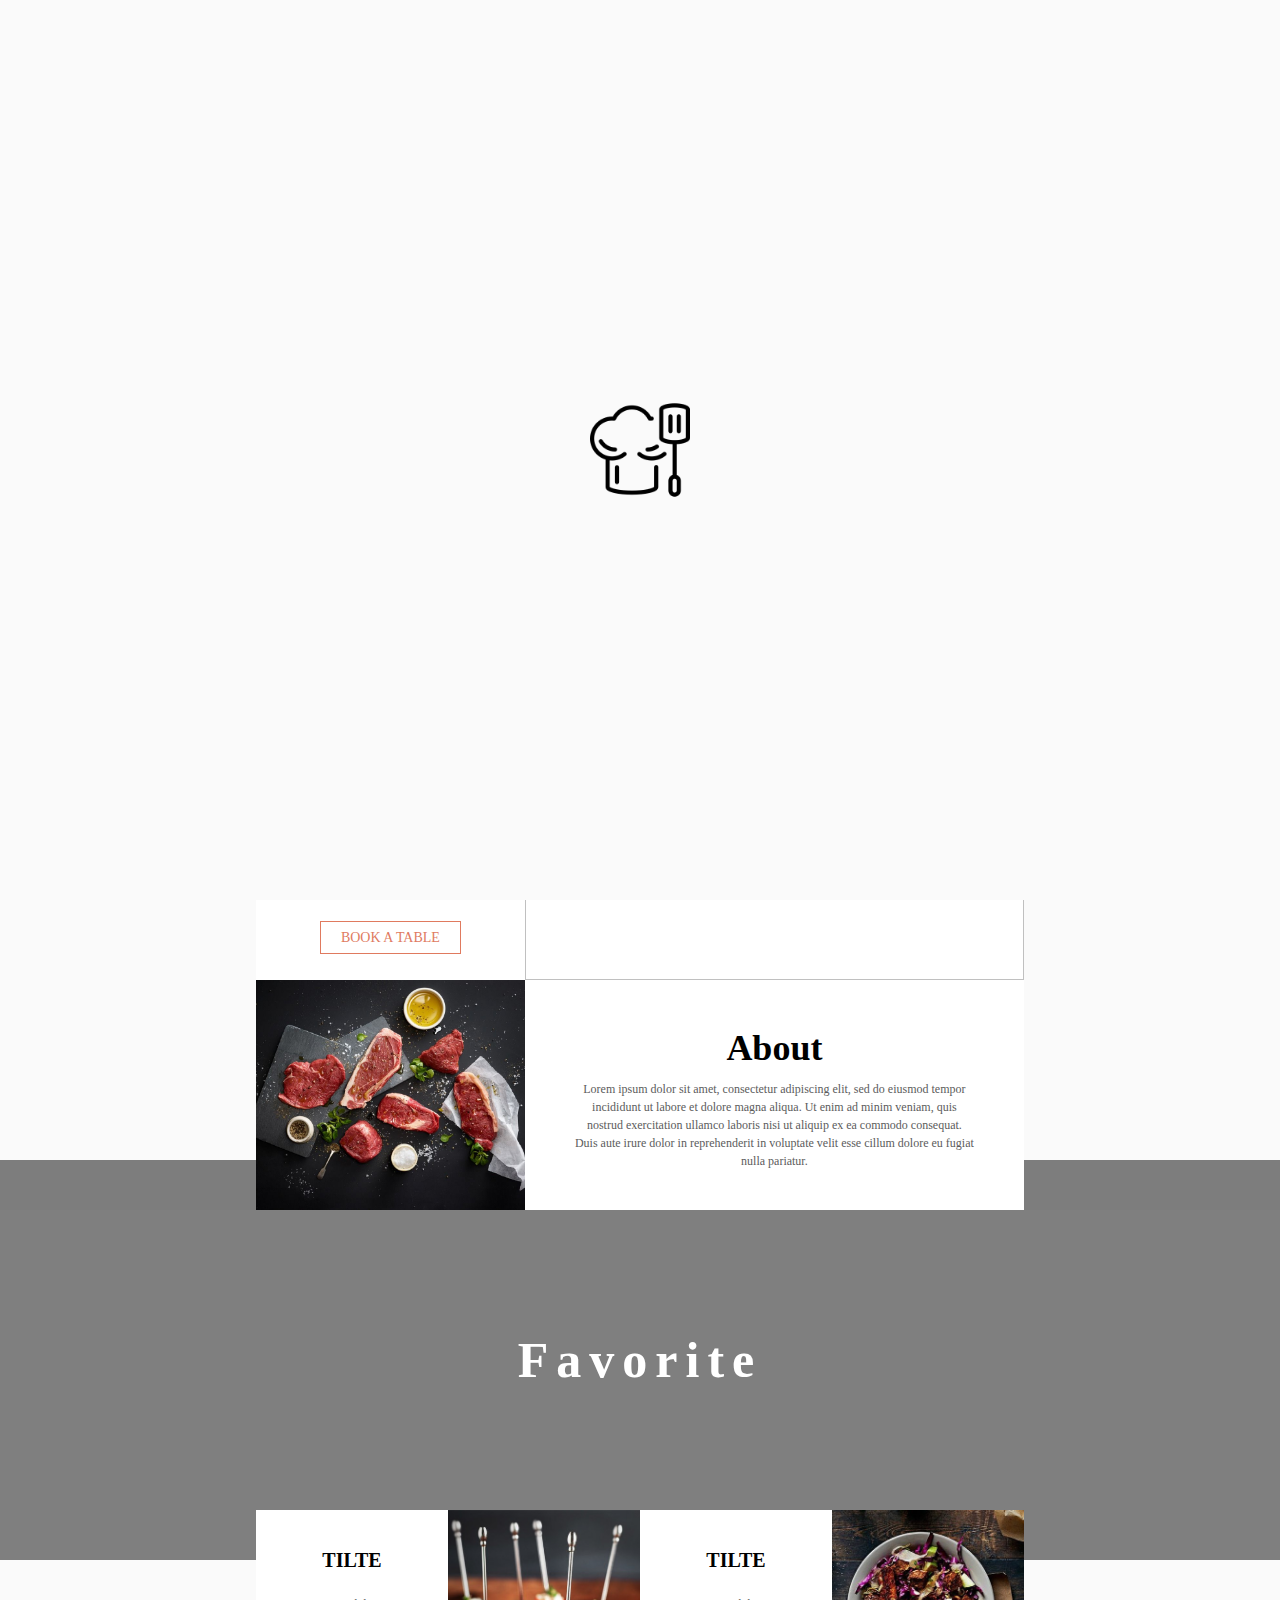
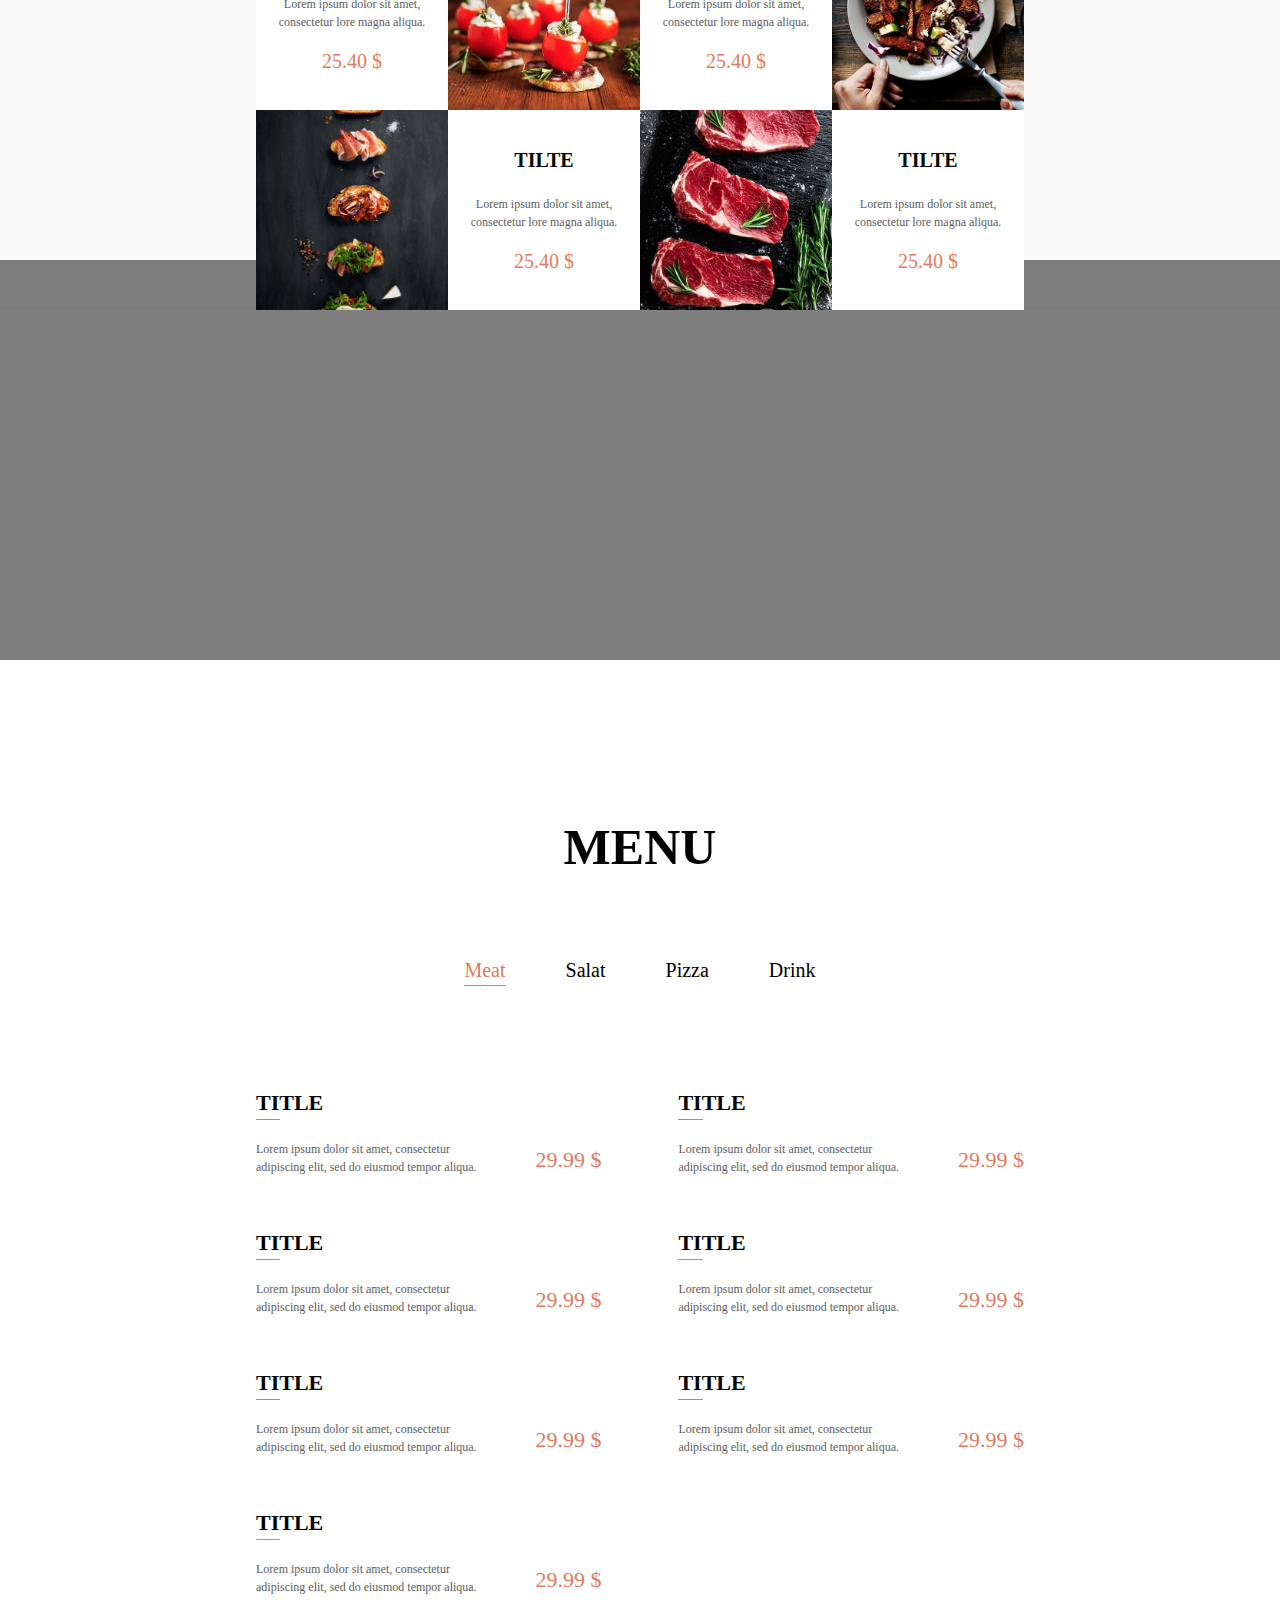
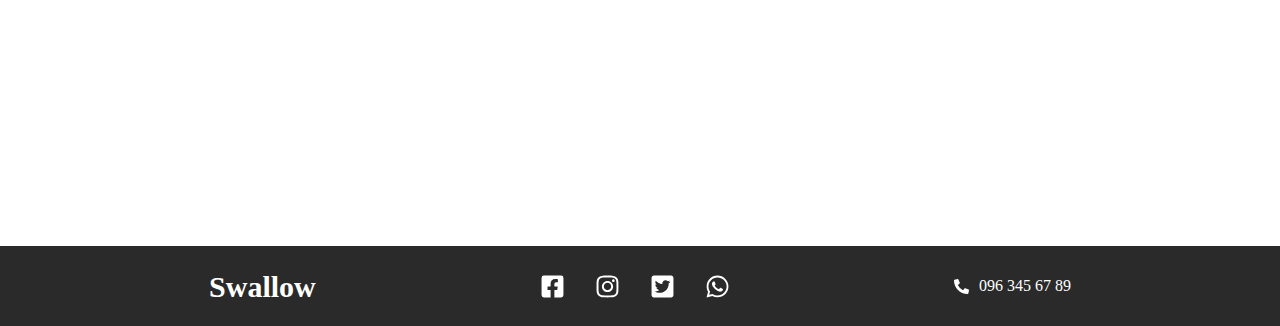
==== swallow/index.html @ 1a180313 "Restaurant Swallow add" ====
<!DOCTYPE html>
<html lang="en">
<head>
    <meta charset="utf-8">
    <meta http-equiv="X-UA-Compatible" content="IE=edge">
    <meta name="viewport" content="width=device-width, initial-scale=1">
    <!-- The above 3 meta tags *must* come first in the head; any other head content must come *after* these tags -->
    <title>Swallow</title>

    <meta http-equiv="X-UA-Compatible" content="IE=edge">
    <meta name="viewport" content="width=device-width, initial-scale=1, maximum-scale=1">

    <!-- Icon -->
    <link rel="shortcut icon" href="img/logo.png" type="image/x-icon">

    <!-- Style -->
    <link href="main.css" rel="stylesheet">

    <!-- HTML5 shim and Respond.js for IE8 support of HTML5 elements and media queries -->
    <!-- WARNING: Respond.js doesn't work if you view the page via file:// -->
    <!--[if lt IE 9]>
        <script src="https://oss.maxcdn.com/html5shiv/3.7.3/html5shiv.min.js"></script>
        <script src="https://oss.maxcdn.com/respond/1.4.2/respond.min.js"></script>
    <![endif]-->    
</head>
<body>
    <div class="preloader">
        <div class="block-pre">
            <img src="img/logo.png">
        </div>
    </div>

    <header>
        <div class="container">
            <div class="logo-block">
                <a href="">Swallow</a>
            </div>
            <a href="#" class="menu-bth">
                <span></span>
            </a>
            <div class="nav-bar">
                <ul>
                    <li><a href="#about">About</a></li>
                    <li><a href="#favorite">Favorite</a></li>
                    <li><a href="#menu">Menu</a></li>
                    <li><a href="#contact">Contacts</a></li>
                </ul>
            </div>
        </div>
    </header>

    <main>
        <section class="first-screen">
            <div class="shadow">
                <div class="text-block">
                    <h1>Restaurant Swallow</h1>
                    <p>The best food and service in Alps</p>
                </div>
            </div>
        </section>
        
        <section class="about">
            <div class="block-main" id="about">
                <div class="row one">
                    <div class="text">
                        <h3>Restaurant</h3>
                        <p>Lorem ipsum dolor sit amet, consectetur adipiscing elit, sed do eiusmod tempor incididunt ut labore et dolore magna aliqua.</p>
                        <div class="btn">
                            <a href="" id="popupclickid">book a table</a>
                        </div>
                    </div>
                    <div class="img">
                        <img src="/img/about.jpg" alt="">
                    </div>
                </div>
                <div class="row two">
                    <div class="img">
                        <img src="img/meat.jpeg" alt="">
                    </div>
                    <div class="text">
                        <h3>About</h3>
                        <p>Lorem ipsum dolor sit amet, consectetur adipiscing elit, sed do eiusmod tempor incididunt ut labore et dolore magna aliqua. Ut enim ad minim veniam, quis nostrud exercitation ullamco laboris nisi ut aliquip ex ea commodo consequat. Duis aute irure dolor in reprehenderit in voluptate velit esse cillum dolore eu fugiat nulla pariatur.</p>
                    </div>
                </div>
            </div>
        </section>

        <section class="midle-bg" id="favorite">
            <div class="shadow">
                <h2>Favorite</h2>
            </div>
        </section>

        <section class="favorite">
            <div class="block-center">
                <div class="item">
                    <div class="text">
                        <h4>tilte</h4>
                        <p>Lorem ipsum dolor sit amet, consectetur lore magna aliqua.</p>
                        <p class="price">25.40 $</p>
                    </div>
                    <div class="img">
                        <img src="img/our-story-1.jpg" alt="">
                    </div>
                </div>
                <div class="item">
                    <div class="text">
                        <h4>tilte</h4>
                        <p>Lorem ipsum dolor sit amet, consectetur lore magna aliqua.</p>
                        <p class="price">25.40 $</p>
                    </div>
                    <div class="img">
                        <img src="img/menu-group-2.jpg" alt="">
                    </div>
                </div>
                <div class="item">
                    <div class="img">
                        <img src="img/delight-group-2.jpg" alt="">
                    </div>
                    <div class="text">
                        <h4>tilte</h4>
                        <p>Lorem ipsum dolor sit amet, consectetur lore magna aliqua.</p>
                        <p class="price">25.40 $</p>
                    </div>
                </div>
                <div class="item">
                    <div class="img">
                        <img src="img/Kochen.jpeg" alt="">
                    </div>
                    <div class="text">
                        <h4>tilte</h4>
                        <p>Lorem ipsum dolor sit amet, consectetur lore magna aliqua.</p>
                        <p class="price">25.40 $</p>
                    </div>
                </div>
            </div>
        </section>

        <section class="menu-bg">
            <div class="shadow"></div>
        </section>

        <section class="menu" id="menu">
            <h2>menu</h2>
            <ul class="nav-menu">
                <li class="menu-btn active" onclick="openMenu(event, 'meat')">Meat</li>
                <li class="menu-btn" onclick="openMenu(event, 'salat')">Salat</li>
                <li class="menu-btn" onclick="openMenu(event, 'pizza')">Pizza</li>
                <li class="menu-btn" onclick="openMenu(event, 'drink')">Drink</li>
            </ul>
            <div class="menu-items">
                <div class="menu-item" id="meat">
                    <div class="column">
                        <div class="row">
                            <div class="food-item">
                                <h3>title</h3>
                                <p>Lorem ipsum dolor sit amet, consectetur adipiscing elit, sed do eiusmod tempor aliqua.</p>
                            </div>
                            <div class="price">29.99 $</div>
                        </div>
                        <div class="row">
                            <div class="food-item">
                                <h3>title</h3>
                                <p>Lorem ipsum dolor sit amet, consectetur adipiscing elit, sed do eiusmod tempor aliqua.</p>
                            </div>
                            <div class="price">29.99 $</div>
                        </div>
                        <div class="row">
                            <div class="food-item">
                                <h3>title</h3>
                                <p>Lorem ipsum dolor sit amet, consectetur adipiscing elit, sed do eiusmod tempor aliqua.</p>
                            </div>
                            <div class="price">29.99 $</div>
                        </div>
                        <div class="row">
                            <div class="food-item">
                                <h3>title</h3>
                                <p>Lorem ipsum dolor sit amet, consectetur adipiscing elit, sed do eiusmod tempor aliqua.</p>
                            </div>
                            <div class="price">29.99 $</div>
                        </div>
                    </div>
                    <div class="column">
                        <div class="row">
                            <div class="food-item">
                                <h3>title</h3>
                                <p>Lorem ipsum dolor sit amet, consectetur adipiscing elit, sed do eiusmod tempor aliqua.</p>
                            </div>
                            <div class="price">29.99 $</div>
                        </div>
                        <div class="row">
                            <div class="food-item">
                                <h3>title</h3>
                                <p>Lorem ipsum dolor sit amet, consectetur adipiscing elit, sed do eiusmod tempor aliqua.</p>
                            </div>
                            <div class="price">29.99 $</div>
                        </div>
                        <div class="row">
                            <div class="food-item">
                                <h3>title</h3>
                                <p>Lorem ipsum dolor sit amet, consectetur adipiscing elit, sed do eiusmod tempor aliqua.</p>
                            </div>
                            <div class="price">29.99 $</div>
                        </div>
                    </div>
                </div>
                <div class="menu-item" id="salat">
                    <div class="column">
                        <div class="row">
                            <div class="food-item">
                                <h3>title</h3>
                                <p>Lorem ipsum dolor sit amet, consectetur adipiscing elit, sed do eiusmod tempor aliqua.</p>
                            </div>
                            <div class="price">29.99 $</div>
                        </div>
                        <div class="row">
                            <div class="food-item">
                                <h3>title</h3>
                                <p>Lorem ipsum dolor sit amet, consectetur adipiscing elit, sed do eiusmod tempor aliqua.</p>
                            </div>
                            <div class="price">29.99 $</div>
                        </div>
                        <div class="row">
                            <div class="food-item">
                                <h3>title</h3>
                                <p>Lorem ipsum dolor sit amet, consectetur adipiscing elit, sed do eiusmod tempor aliqua.</p>
                            </div>
                            <div class="price">29.99 $</div>
                        </div>
                    </div>
                    <div class="column">
                        <div class="row">
                            <div class="food-item">
                                <h3>title</h3>
                                <p>Lorem ipsum dolor sit amet, consectetur adipiscing elit, sed do eiusmod tempor aliqua.</p>
                            </div>
                            <div class="price">29.99 $</div>
                        </div>
                        <div class="row">
                            <div class="food-item">
                                <h3>title</h3>
                                <p>Lorem ipsum dolor sit amet, consectetur adipiscing elit, sed do eiusmod tempor aliqua.</p>
                            </div>
                            <div class="price">29.99 $</div>
                        </div>
                        <div class="row">
                            <div class="food-item">
                                <h3>title</h3>
                                <p>Lorem ipsum dolor sit amet, consectetur adipiscing elit, sed do eiusmod tempor aliqua.</p>
                            </div>
                            <div class="price">29.99 $</div>
                        </div>
                    </div>
                </div>
                <div class="menu-item" id="pizza">
                    <div class="column">
                        <div class="row">
                            <div class="food-item">
                                <h3>title</h3>
                                <p>Lorem ipsum dolor sit amet, consectetur adipiscing elit, sed do eiusmod tempor aliqua.</p>
                            </div>
                            <div class="price">29.99 $</div>
                        </div>
                        <div class="row">
                            <div class="food-item">
                                <h3>title</h3>
                                <p>Lorem ipsum dolor sit amet, consectetur adipiscing elit, sed do eiusmod tempor aliqua.</p>
                            </div>
                            <div class="price">29.99 $</div>
                        </div>
                    </div>
                    <div class="column">
                        <div class="row">
                            <div class="food-item">
                                <h3>title</h3>
                                <p>Lorem ipsum dolor sit amet, consectetur adipiscing elit, sed do eiusmod tempor aliqua.</p>
                            </div>
                            <div class="price">29.99 $</div>
                        </div>
                        <div class="row">
                            <div class="food-item">
                                <h3>title</h3>
                                <p>Lorem ipsum dolor sit amet, consectetur adipiscing elit, sed do eiusmod tempor aliqua.</p>
                            </div>
                            <div class="price">29.99 $</div>
                        </div>
                    </div>
                </div>
                <div class="menu-item" id="drink">
                    <div class="column">
                        <div class="row">
                            <div class="food-item">
                                <h3>title</h3>
                                <p>Lorem ipsum dolor sit amet, consectetur adipiscing elit, sed do eiusmod tempor aliqua.</p>
                            </div>
                            <div class="price">29.99 $</div>
                        </div>
                        <div class="row">
                            <div class="food-item">
                                <h3>title</h3>
                                <p>Lorem ipsum dolor sit amet, consectetur adipiscing elit, sed do eiusmod tempor aliqua.</p>
                            </div>
                            <div class="price">29.99 $</div>
                        </div>
                        <div class="row">
                            <div class="food-item">
                                <h3>title</h3>
                                <p>Lorem ipsum dolor sit amet, consectetur adipiscing elit, sed do eiusmod tempor aliqua.</p>
                            </div>
                            <div class="price">29.99 $</div>
                        </div>
                        <div class="row">
                            <div class="food-item">
                                <h3>title</h3>
                                <p>Lorem ipsum dolor sit amet, consectetur adipiscing elit, sed do eiusmod tempor aliqua.</p>
                            </div>
                            <div class="price">29.99 $</div>
                        </div>
                    </div>
                    <div class="column">
                        <div class="row">
                            <div class="food-item">
                                <h3>title</h3>
                                <p>Lorem ipsum dolor sit amet, consectetur adipiscing elit, sed do eiusmod tempor aliqua.</p>
                            </div>
                            <div class="price">29.99 $</div>
                        </div>
                        <div class="row">
                            <div class="food-item">
                                <h3>title</h3>
                                <p>Lorem ipsum dolor sit amet, consectetur adipiscing elit, sed do eiusmod tempor aliqua.</p>
                            </div>
                            <div class="price">29.99 $</div>
                        </div>
                        <div class="row">
                            <div class="food-item">
                                <h3>title</h3>
                                <p>Lorem ipsum dolor sit amet, consectetur adipiscing elit, sed do eiusmod tempor aliqua.</p>
                            </div>
                            <div class="price">29.99 $</div>
                        </div>
                    </div>
                </div>
            </div>
        </section>
    </main>

    <footer id="contact">
        <div class="shadow">
            <div class="column">
                <h2>Swallow</h2>
            </div>
            <div class="column">
                <ul>
                    <li>
                        <a href="">
                            <svg aria-hidden="true" focusable="false" data-prefix="fab" data-icon="facebook-square" class="svg-inline--fa fa-facebook-square fa-w-14" role="img" xmlns="http://www.w3.org/2000/svg" viewBox="0 0 448 512"><path fill="#ffffff" d="M400 32H48A48 48 0 0 0 0 80v352a48 48 0 0 0 48 48h137.25V327.69h-63V256h63v-54.64c0-62.15 37-96.48 93.67-96.48 27.14 0 55.52 4.84 55.52 4.84v61h-31.27c-30.81 0-40.42 19.12-40.42 38.73V256h68.78l-11 71.69h-57.78V480H400a48 48 0 0 0 48-48V80a48 48 0 0 0-48-48z"></path></svg>
                        </a>
                    </li>
                    <li>
                        <a href="">
                            <svg aria-hidden="true" focusable="false" data-prefix="fab" data-icon="instagram" class="svg-inline--fa fa-instagram fa-w-14" role="img" xmlns="http://www.w3.org/2000/svg" viewBox="0 0 448 512"><path fill="#ffffff" d="M224.1 141c-63.6 0-114.9 51.3-114.9 114.9s51.3 114.9 114.9 114.9S339 319.5 339 255.9 287.7 141 224.1 141zm0 189.6c-41.1 0-74.7-33.5-74.7-74.7s33.5-74.7 74.7-74.7 74.7 33.5 74.7 74.7-33.6 74.7-74.7 74.7zm146.4-194.3c0 14.9-12 26.8-26.8 26.8-14.9 0-26.8-12-26.8-26.8s12-26.8 26.8-26.8 26.8 12 26.8 26.8zm76.1 27.2c-1.7-35.9-9.9-67.7-36.2-93.9-26.2-26.2-58-34.4-93.9-36.2-37-2.1-147.9-2.1-184.9 0-35.8 1.7-67.6 9.9-93.9 36.1s-34.4 58-36.2 93.9c-2.1 37-2.1 147.9 0 184.9 1.7 35.9 9.9 67.7 36.2 93.9s58 34.4 93.9 36.2c37 2.1 147.9 2.1 184.9 0 35.9-1.7 67.7-9.9 93.9-36.2 26.2-26.2 34.4-58 36.2-93.9 2.1-37 2.1-147.8 0-184.8zM398.8 388c-7.8 19.6-22.9 34.7-42.6 42.6-29.5 11.7-99.5 9-132.1 9s-102.7 2.6-132.1-9c-19.6-7.8-34.7-22.9-42.6-42.6-11.7-29.5-9-99.5-9-132.1s-2.6-102.7 9-132.1c7.8-19.6 22.9-34.7 42.6-42.6 29.5-11.7 99.5-9 132.1-9s102.7-2.6 132.1 9c19.6 7.8 34.7 22.9 42.6 42.6 11.7 29.5 9 99.5 9 132.1s2.7 102.7-9 132.1z"></path></svg>
                        </a>
                    </li>
                    <li>
                        <a href="">
                            <svg aria-hidden="true" focusable="false" data-prefix="fab" data-icon="twitter-square" class="svg-inline--fa fa-twitter-square fa-w-14" role="img" xmlns="http://www.w3.org/2000/svg" viewBox="0 0 448 512"><path fill="#ffffff" d="M400 32H48C21.5 32 0 53.5 0 80v352c0 26.5 21.5 48 48 48h352c26.5 0 48-21.5 48-48V80c0-26.5-21.5-48-48-48zm-48.9 158.8c.2 2.8.2 5.7.2 8.5 0 86.7-66 186.6-186.6 186.6-37.2 0-71.7-10.8-100.7-29.4 5.3.6 10.4.8 15.8.8 30.7 0 58.9-10.4 81.4-28-28.8-.6-53-19.5-61.3-45.5 10.1 1.5 19.2 1.5 29.6-1.2-30-6.1-52.5-32.5-52.5-64.4v-.8c8.7 4.9 18.9 7.9 29.6 8.3a65.447 65.447 0 0 1-29.2-54.6c0-12.2 3.2-23.4 8.9-33.1 32.3 39.8 80.8 65.8 135.2 68.6-9.3-44.5 24-80.6 64-80.6 18.9 0 35.9 7.9 47.9 20.7 14.8-2.8 29-8.3 41.6-15.8-4.9 15.2-15.2 28-28.8 36.1 13.2-1.4 26-5.1 37.8-10.2-8.9 13.1-20.1 24.7-32.9 34z"></path></svg>
                        </a>
                    </li>
                    <li>
                        <a href="">
                            <svg aria-hidden="true" focusable="false" data-prefix="fab" data-icon="whatsapp" class="svg-inline--fa fa-whatsapp fa-w-14" role="img" xmlns="http://www.w3.org/2000/svg" viewBox="0 0 448 512"><path fill="#ffffff" d="M380.9 97.1C339 55.1 283.2 32 223.9 32c-122.4 0-222 99.6-222 222 0 39.1 10.2 77.3 29.6 111L0 480l117.7-30.9c32.4 17.7 68.9 27 106.1 27h.1c122.3 0 224.1-99.6 224.1-222 0-59.3-25.2-115-67.1-157zm-157 341.6c-33.2 0-65.7-8.9-94-25.7l-6.7-4-69.8 18.3L72 359.2l-4.4-7c-18.5-29.4-28.2-63.3-28.2-98.2 0-101.7 82.8-184.5 184.6-184.5 49.3 0 95.6 19.2 130.4 54.1 34.8 34.9 56.2 81.2 56.1 130.5 0 101.8-84.9 184.6-186.6 184.6zm101.2-138.2c-5.5-2.8-32.8-16.2-37.9-18-5.1-1.9-8.8-2.8-12.5 2.8-3.7 5.6-14.3 18-17.6 21.8-3.2 3.7-6.5 4.2-12 1.4-32.6-16.3-54-29.1-75.5-66-5.7-9.8 5.7-9.1 16.3-30.3 1.8-3.7.9-6.9-.5-9.7-1.4-2.8-12.5-30.1-17.1-41.2-4.5-10.8-9.1-9.3-12.5-9.5-3.2-.2-6.9-.2-10.6-.2-3.7 0-9.7 1.4-14.8 6.9-5.1 5.6-19.4 19-19.4 46.3 0 27.3 19.9 53.7 22.6 57.4 2.8 3.7 39.1 59.7 94.8 83.8 35.2 15.2 49 16.5 66.6 13.9 10.7-1.6 32.8-13.4 37.4-26.4 4.6-13 4.6-24.1 3.2-26.4-1.3-2.5-5-3.9-10.5-6.6z"></path></svg>
                        </a>
                    </li>
                </ul>
            </div>
            <div class="column">
                <a class="tel" href="tel:096 345 67 89">096 345 67 89</a>
            </div>
        </div>
    </footer>

    <div class="popup-main" id="popupopenid">
        <div class="popup-body">
            <button class="close-popup"><img src="/img/close.svg" alt="close"></button>
            <h3>book a table</h3>
            <div class="form-style-block">
                <div class="form">
                    <input type="text" placeholder="your name">
                    <input type="tel" placeholder="your number">
                    <input type="submit" value="send">
                </div>
            </div>
        </div>
    </div>

    
    <script src="main.js"></script>
</body>
</html>
---- swallow/main.css ----
@font-face{
    font-family: DancingScript-Regular;
    src: url(../fonts/DancingScript-Regular.ttf); 
}
@font-face{
    font-family: DancingScript-Bold;
    src: url(../fonts/DancingScript-Bold.ttf); 
}
@font-face{
    font-family: MRegular;
    src: url(../fonts/Montserrat-Regular.ttf); 
}
@font-face{
    font-family: MBold;
    src: url(../fonts/Montserrat-Bold.ttf); 
}
*{
    margin: 0;
    padding: 0;
}
.coloor{
    color: #e07a5f;
    color: #ffd166;
    color: #ffffff;
    color: #cbcbcb;
    color: #5C5C5C;
}
body{
    opacity: 1;
    overflow: auto;
    font-size: 16px;
    color: #000;
    line-height: 1.5;
    font-family: Raleway;
    background-color: #ffffff;
}
ul{
    list-style: none;
    padding-left: 0px;
}
a, a:hover, a:visited{
    text-decoration: none;   
    transition: .5s ease; 
}
a svg path{
    transition: .5s ease;
}
*:focus{
    outline: none;
}
p{
    font-family: MRegular;
    font-size: 18px;
}
h2{
    font-family: MExtraBold;
    font-size: 50px;
}
.btn a{
    position: relative;
    color: #e07a5f;
    font-size: 14px;
    padding: 8px 20px;
    border: 1px solid #e07a5f;
    text-transform: uppercase;
    transition: .5s ease;
}
.btn a:hover{
    color: #ffffff;
}
.btn a::before{
    z-index: -1;
    top: 0;
    left: 0;
    position: absolute;
    content: "";
    background-color: #e07a5f;
    width: 0%;
    height: 100%;
    display: inline-block;
    transition: .5s ease;
}
.btn a:hover::before{
    width: 100%;
}
.preloader {
    position: fixed;
    left: 0;
    top: 0;
    width: 100%;
    height: 100vh;
    background-color: #fafafa;
    display: flex;
    align-items: center;
    justify-content: center;
    z-index: 100;
    transition: 1s;
    opacity: 1;
}
.preloader .block-pre {
    width: 100px;
    height: 100px;
    position: relative;
}
.preloader .block-pre img {
    position: absolute;
    width: 100%;
    height: 100%;
}
/* popup */
.modal-open{
    overflow: hidden
}
.popup-main{
    position: fixed;
    top: 0;
    left: 0;
    display: none;
    justify-content: center;
    align-items: center;
    z-index: 999;
    width: 100%;
    height: 100vh;
    /* background: rgba(252, 134, 1, 0.5); */
    background: rgba(0, 0, 0, 0.7);
}
.popup-main.active{
    display: flex;
}
.popup-body{
    padding: 50px 60px;
    position: relative;
    background-color: #ffffff;
}
.popup-body h3{
    text-transform: uppercase;
    text-align: center;
    margin-bottom: 30px;
}
.popup-body .form-style-block{
    position: relative;
}
.popup-body .form-style-block .form{
    width: 300px;
    position: relative;
    display: flex;
    flex-direction: column;
    z-index: 1;
}
.popup-body .close-popup{
    cursor: pointer;
    position: absolute;
    top: 27px;
    right: 27px;
    background: none;
    border: none;
}
.popup-body .form-style-block .form input{
    text-transform: capitalize;
    height: 30px;
    padding-left: 10px;
    margin-bottom: 20px;
}
.popup-body .form-style-block .form input[type="submit"]{
    cursor: pointer;
    text-transform: uppercase;
    color: #e07a5f;
    padding-left: 0px;
    border: 1px solid #e07a5f;
    background: #ffffff;
    transition: .5s ease;
}
.popup-body .form-style-block .form input[type="submit"]:hover{
    letter-spacing: 5px;
}

header{
    position: absolute;
    width: 100%;
}
header .container{
    margin: 0 10%;
    margin-top: 20px;
    display: flex;
    justify-content: space-between;
    align-items: center;
}
header .logo-block a{
    color: #ffffff;
    font-size: 40px;
    font-family: DancingScript-Regular;
}
header .nav-bar ul{
    display: flex;
    align-items: center;
}
header .nav-bar ul li{
    margin-left: 50px;
}
header .nav-bar ul li a{
    transition: .5s;
    color: #ffffff;
    position: relative;
}
header .nav-bar ul li a:hover{
    color: #cbcbcb;
}
header .nav-bar ul li a::after{
    transition: .5s;
    display: block;
    content: "";
    background-color: #e07a5f;
    width: 0;
    height: 1px;
}
header .nav-bar ul li a:hover::after{
    width: 100%;
}
.menu-bth{
    display: none;
}
.menu-bth span,
.menu-bth span::before,
.menu-bth span::after{
    position: absolute;
    top: 50%; margin-top: -1px;
    left: 50%; margin-left: -10px;
    width: 20px;
    height: 2px;
    background-color: #ffffff;
}

.menu-bth span::before,
.menu-bth span::after{
    content: '';
    display: block;
    transition: 0.3s;
}

.menu-bth span::before{
    transform: translateY(-7px);
}

.menu-bth span::after{
    transform: translateY(7px);
}

.menu-bth-active span{
    height: 0px;
}

.menu-bth-active span:before{
    transform: rotate(45deg);
}

.menu-bth-active span:after{
    transform: rotate(-45deg);
}

.first-screen{
    background-image: url(/img/hero.jpg);
    background-repeat: no-repeat;
    background-position: center;
    background-size: cover;
    width: 100%;
    height: 800px;
}
.first-screen .shadow{
    width: 100%;
    height: 100%;
    display: flex;
    justify-content: center;
    align-items: center;
    background: rgba(0, 0, 0, 0.5);
}
.first-screen .shadow .text-block{
    display: flex;
    flex-direction: column;
    align-items: center;
}
.first-screen .shadow .text-block h1{
    color: #ffffff;
    font-size: 70px;
    font-family: DancingScript-Regular;
}
.first-screen .shadow .text-block p{
    color: #ffffff;
    font-size: 24px;
    font-family: MRegular;
}

.about{
    background: #fafafa;
    display: flex;
    align-items: center;
    justify-content: center;
}
.about .block-main{
    z-index: 9;
    margin-top: -50px;
    background-color: #ffffff;
    width: 60%;
}
.about .block-main .row{
    height: 270px;
    align-items: center;
    display: flex;
}
.about .block-main .row.one .text{
    width: 35%;
}
.about .block-main .row.one .img{
    width: 65%;
}
.about .block-main .row.two .text{
    width: 65%;
}
.about .block-main .row.two .img{
    width: 35%;
}
.about .block-main .row .text p{
    width: 80%;
}
.about .block-main .row .img{
    height: 100%;
    display: flex;
}
.about .block-main .row .img img{
    object-fit: cover;
    width: 100%;
    height: 100%;
}
.about h3{
    margin-bottom: 20px;
    font-family: DancingScript-Regular;
    font-size: 36px;
}
.about .text{
    text-align: center;
    display: flex;
    flex-direction: column;
    align-items: center;
}
.about .text p{
    font-size: 14px;
    color: #5C5C5C;
}
.about .btn{
    margin-top: 30px;
}

.midle-bg{
    margin-top: -50px;
    background-image: url(/img/tasteful-recipes.jpg);
    background-repeat: no-repeat;
    background-position: center;
    background-size: cover;
    width: 100%;
    height: 500px;
}
.midle-bg .shadow{
    width: 100%;
    height: 100%;
    display: flex;
    justify-content: center;
    align-items: center;
    background: rgba(0, 0, 0, 0.5);
}
.midle-bg .shadow h2{
    color: #ffffff;
    font-size: 50px;
    letter-spacing: 8px;
    font-family: MRegular;
}

.favorite{
    background-color: #fafafa;
    display: flex;
    align-items: center;
    justify-content: center;
}
.favorite .block-center{
    z-index: 9;
    margin-top: -50px;
    background-color: #ffffff;
    width: 60%;
    display: flex;
    flex-wrap: wrap;
}
.favorite .item{
    height: 250px;
    width: 50%;
    align-items: center;
    display: flex;
}
.favorite .item .text,
.favorite .item .img{
    width: 50%;
}
.favorite .item .img{
    height: 100%;
}
.favorite .item .img img{
    width: 100%;
    height: 100%;
    object-fit: cover;
}
.favorite .item .text{
    text-align: center;
    display: flex;
    flex-direction: column;
    align-items: center;
}
.favorite .item .text h4{
    font-size: 20px;
    text-transform: uppercase;
    margin-bottom: 20px;
}
.favorite .item .text p{
    width: 80%;
    font-size: 14px;
    color: #5C5C5C;
}
.favorite .item .text .price{
    font-size: 20px;
    font-family: MBold;
    color: #e07a5f;
    margin-top: 15px;
}

.menu-bg{
    margin-top: -50px;
    background-image: url(/img/menus.jpg);
    background-repeat: no-repeat;
    background-position: center;
    background-size: cover;
    width: 100%;
    height: 500px;
}
.menu-bg .shadow{
    width: 100%;
    height: 100%;
    display: flex;
    justify-content: center;
    align-items: center;
    background: rgba(0, 0, 0, 0.5);
}

.menu{
    position: relative;
    display: flex;
    flex-direction: column;
    align-items: center;
    padding-bottom: 150px;
}
.menu::before{
    content: "";
    display: block;
    position: absolute;
    top: 30%;
    left: -7%;
    /* width: 22%;
    height: 40%; */
    width: 422px;
    height: 404px;
    background-size: contain;
    background-image: url(/img/salat.png);
    background-repeat: no-repeat;
}
.menu::after{
    content: "";
    display: block;
    position: absolute;
    bottom: 0%;
    right: 0;
    /* width: 18%; */
    width: 345px;
    height: 424px;
    /* height: 42%; */
    background-size: contain;
    background-image: url(/img/wine.png);
    background-repeat: no-repeat;
}
.menu h2{
    margin-top: 150px;
    font-family: DancingScript-Regular;
    font-size: 50px;
    text-transform: uppercase;
}
.menu .nav-menu{
    margin-top: 70px;
    display: flex;
    justify-content: center;
}
.menu .nav-menu li{
    cursor: pointer;
    position: relative;
    margin: 0 30px;
    font-family: MRegular;
    font-size: 20px;
    transition: .5s;
}
.menu .nav-menu li.active::after,
.menu .nav-menu li::after{
    transition: .5s;
    display: block;
    content: "";
    background-color: #e07a5f;
    width: 0%;
    height: 1px;
}
.menu .nav-menu li.active::after,
.menu .nav-menu li:hover::after{
    width: 100%;
}
.menu .nav-menu li.active{
    color: #e07a5f;
}
.menu .menu-items{
    margin-top: 100px;
    width: 60%;
}
.menu .menu-items .menu-item {
    justify-content: space-between;
    display: none;
    animation: fadeEffect 2s;
    -webkit-animation: fadeEffect 2s;
}
.menu .menu-items #meat {
    display: flex;
}
.menu .menu-items .menu-item .column{
    width: 45%;
}
.menu .menu-items .menu-item .row{
    margin-bottom: 50px;
    display: flex;
    justify-content: space-between;
    align-items: flex-end;
}
.menu .menu-items .menu-item .row .food-item{
    width: 70%;
}
.menu .menu-items .menu-item .row .food-item h3{
    position: relative;
    text-transform: uppercase;
    margin-bottom: 20px;
    font-size: 22px;
}
.menu .menu-items .menu-item .row .food-item h3::after{
    display: block;
    content: "";
    background-color: #e07a5f;
    width: 10%;
    height: 1px;
}
.menu .menu-items .menu-item .row .food-item p{
    color: #5C5C5C;
    font-size: 14px;
}
.menu .menu-items .menu-item .row .price{
    text-align: right;
    width: 30%;
    color: #e07a5f;
    font-size: 28px;
    font-family: DancingScript-Bold;
}

footer{
    margin-top: 50px;
    background-color: #353535;
    width: 100%;
    height: 100px;
}
footer .shadow{
    width: 100%;
    height: 100%;
    display: flex;
    justify-content: space-evenly;
    align-items: center;
    background: rgba(0, 0, 0, 0.2);
}
footer h2{
    color: #ffffff;
    font-size: 40px;
    font-family: DancingScript-Regular;
}
footer .btn{
    margin-top: 20px;
}
footer .btn a{
    border: 1px solid #ffffff;
    color: #ffffff;
}
footer .tel{
    font-size: 18px;
    color: #ffffff;
    position: relative;
    display: flex;
    align-items: center;
    font-family: MRegular;
}
footer .tel:hover{
    color: #e07a5f
}
footer .tel::before{
    margin-right: 10px;
    display: block;
    content: "";
    background-image: url(img/phone-alt-solid.svg);
    background-repeat: no-repeat;
    width: 15px;
    height: 15px;
}
footer ul{
    display: flex;
    justify-content: space-between;
}
footer ul li{
    margin: 0 20px;
}
footer ul li a{
    display: flex;
}
footer ul svg{
    transition: .5s ease;
    width: 30px;
    height: 30px;
}
footer ul svg:hover path{
    fill: #e07a5f;
}


@media(max-width:1600.8px){
    .menu::after{
        width: 245px;
        height: 324px;
    }
    .menu::before{
        width: 322px;
        height: 304px;
    }
    .favorite .item{
        height: 230px;
    }
}
@media(max-width:1440.8px){
    .menu-bg,
    .midle-bg{
        height: 400px;
    }
    .about .block-main .row{
        height: 230px;
    }
    .about .text p,
    .favorite .item .text p,
    .menu .menu-items .menu-item .row .food-item p{
        font-size: 12px;
    }
    .about h3{
        margin-bottom: 5px;
    }
    .first-screen .shadow .text-block p{
        font-size: 20px;
    }
    .menu .menu-items .menu-item .row .price{
        font-size: 22px;
    }
    footer{
        height: 80px;
    }
    footer ul svg{
        width: 25px;
        height: 25px;
    }
    footer ul li{
        margin: 0 15px;
    }
    footer h2{
        font-size: 30px;
    }
    footer .tel{
        font-size: 16px;
    }
}
@media(max-width:1300.8px){
    .favorite .item{
        height: 200px;
    }
}
@media(max-width:1024.8px){
    .favorite .block-center,
    .about .block-main,
    .menu .menu-items{
        width: 80%;
    }
    .first-screen{
        height: 600px;
    }
    .menu::before{
        top: 10%;
    }
    .menu .menu-items{
        margin-bottom: 100px;
    }
}
@media(max-width:768.8px){
    .about .text p, 
    .favorite .item .text p, 
    .menu .menu-items .menu-item .row .food-item p{
        font-size: 10px;
    }
    .favorite .item .text h4{
        font-size: 16px;
        margin-bottom: 5px;
    }
    .favorite .item .text .price{
        font-size: 14px;
    }
    .favorite .item{
        height: 150px;
    }
    .btn a{
        font-size: 12px;
    }
    .menu-bg, 
    .midle-bg{
        height: 300px;
    }
    .midle-bg .shadow h2,
    .about h3{
        font-size: 30px;
    }
    .menu::before{
        top: 0;
    }
    .menu .menu-items .menu-item .row .food-item h3,
    .menu .menu-items .menu-item .row .price{
        font-size: 18px;
    }
}
@media(max-width:600.8px){
    .first-screen .shadow .text-block h1{
        font-size: 50px;
    }
    .first-screen .shadow .text-block p{
        font-size: 14px;
    }
    .about .block-main .row{
        height: auto;
        flex-wrap: wrap;
    }
    .about .block-main .row.one .text,
    .about .block-main .row.two .text,
    .about .block-main .row.one .img{
        width: 100%;
    }
    .about .block-main .row.two .img{
        display: none;
    }
    .about .block-main .row .text{
        height: 160px;
    }
    .favorite .item{
        width: 100%;
    }
    .favorite .item:nth-child(2) .img{
        order: 1;
    }
    .favorite .item:nth-child(2) .text{
        order: 2;
    }
    .favorite .item:nth-child(3) .img{
        order: 2;
    }
    .favorite .item:nth-child(3) .text{
        order: 1;
    }
    .menu::before{
        width: 222px;
        height: 204px;
    }
    .menu h2{
        margin-top: 100px;
    }
    .menu .nav-menu,
    .menu .menu-items{
        margin-top: 50px;
    }
    .menu .menu-items .menu-item{
        flex-wrap: wrap;
    }
    .menu .menu-items .menu-item .column{
        width: 100%;
    }
    .menu::after{
        display: none;
    }
    .menu .menu-items{
        margin-bottom: 0;
    }
    .menu{
        padding-bottom: 50px;
    }
    .menu-bth{
        z-index: 100;
        display: block;
        position: relative;
    }
    .nav-bar{
        position: fixed;
        left: 0; top: 0;
        width: 100%;
        height: 100px;
        display: flex;
        justify-content: center;
        align-items: center;
        background-color: rgba(0, 0, 0, 0.9);
        transition: 1s;
        transform: translatey(-100%);
        z-index: 99;
    }
    header .nav-bar ul li{
        margin-left: 0;
    }
    header .nav-bar ul{
        width: 60%;
        justify-content: space-evenly;
    }
    .nav-bar-active .nav-bar{
        transform: translatey(0%);
    }
    .nav-bar-active header{
        position: fixed;
        z-index: 999;
    }
    .nav-bar-active header .logo-block a{
        opacity: 0;
    }
    .popup-body{
        padding: 30px 20px;
    }
    footer{
        height: 200px;
    }
    footer .shadow{
        flex-direction: column;
    }
}
@media(max-width:425.8px){
    .menu::before{
        display: none;
    }
    .menu .nav-menu li{
        margin: 0 10px;
        font-size: 14px;
    }
    header .nav-bar ul{
        width: 80%;
    }
    .about .text p, 
    .favorite .item .text p, 
    .menu .menu-items .menu-item .row .food-item p{
        font-size: 8px;
    }
    .about .btn{
        margin-top: 20px;
    }
    .btn a{
        font-size: 10px;
    }
    .about .block-main .row .text{
        height: 140px;
    }
    .menu-bg, 
    .midle-bg{
        height: 200px;
    }
    .first-screen{
        height: 400px;
    }
    .first-screen .shadow .text-block h1{
        font-size: 40px;
    }
}
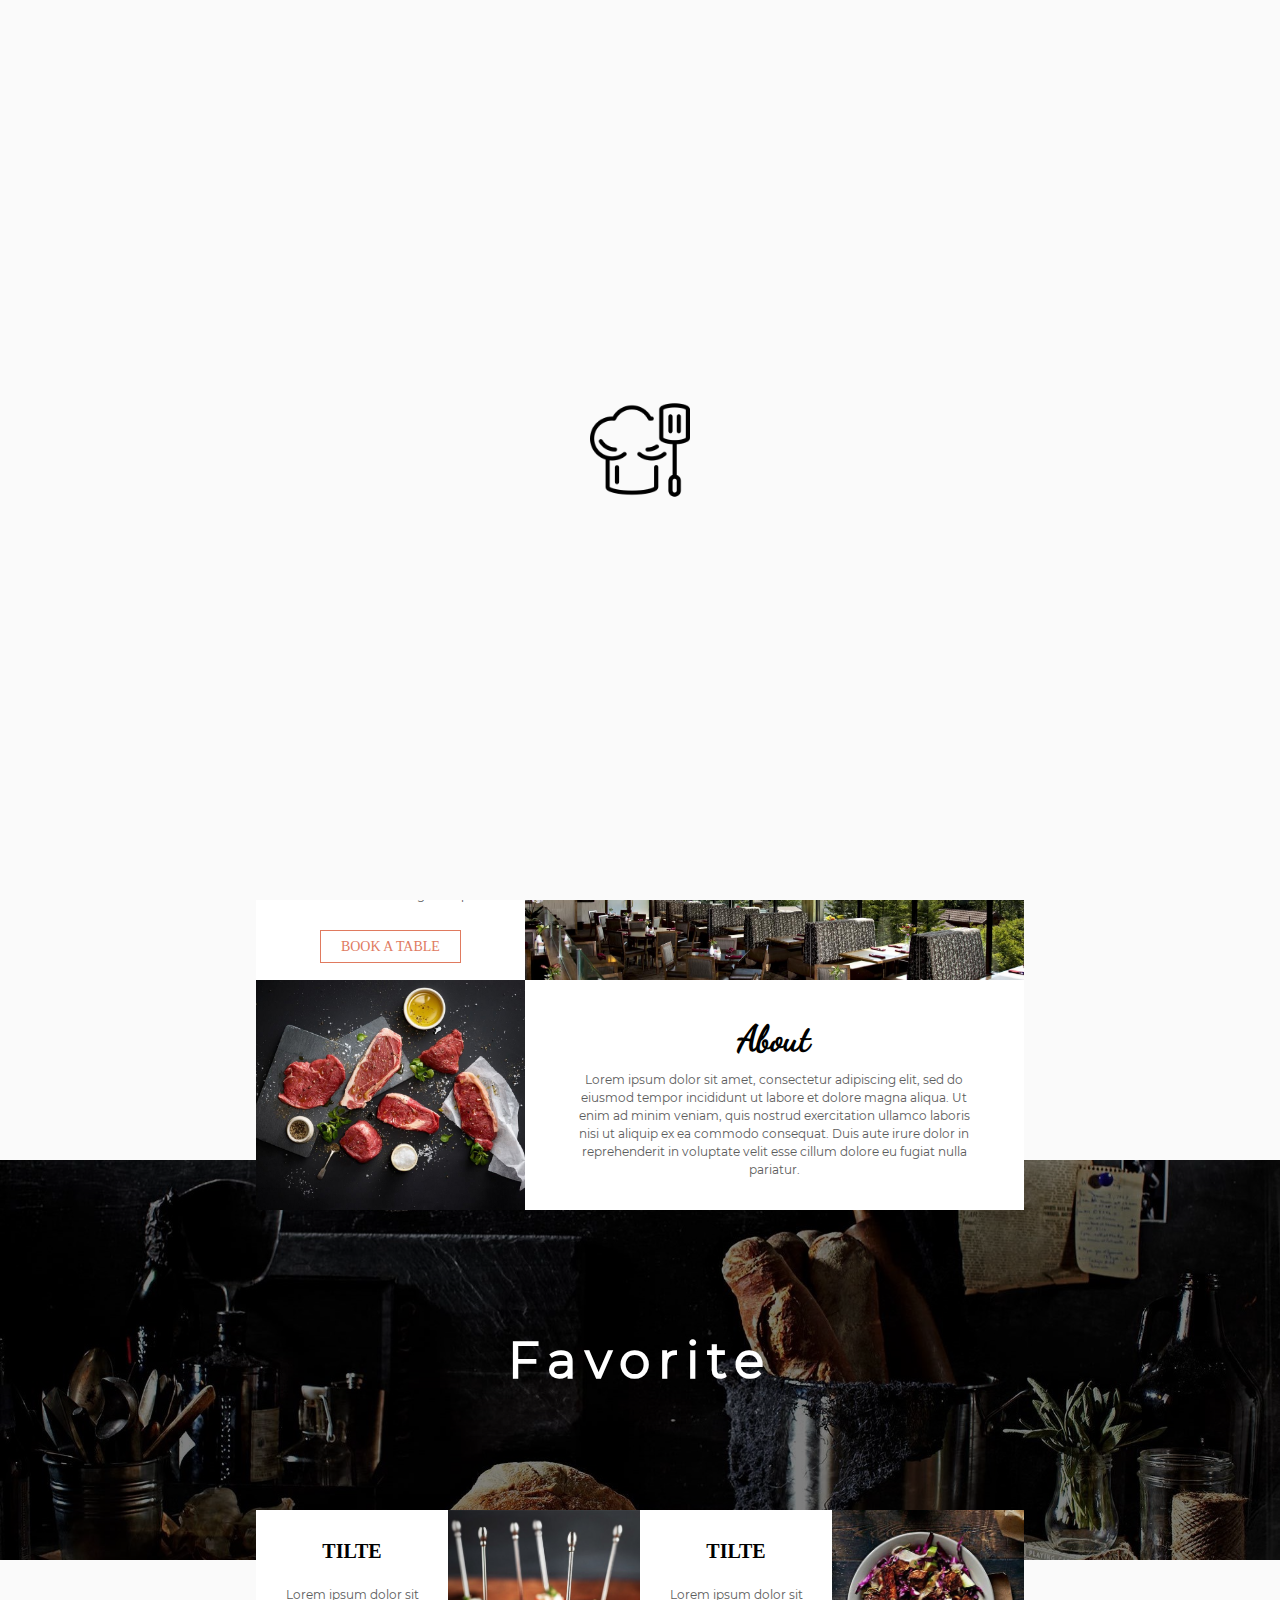
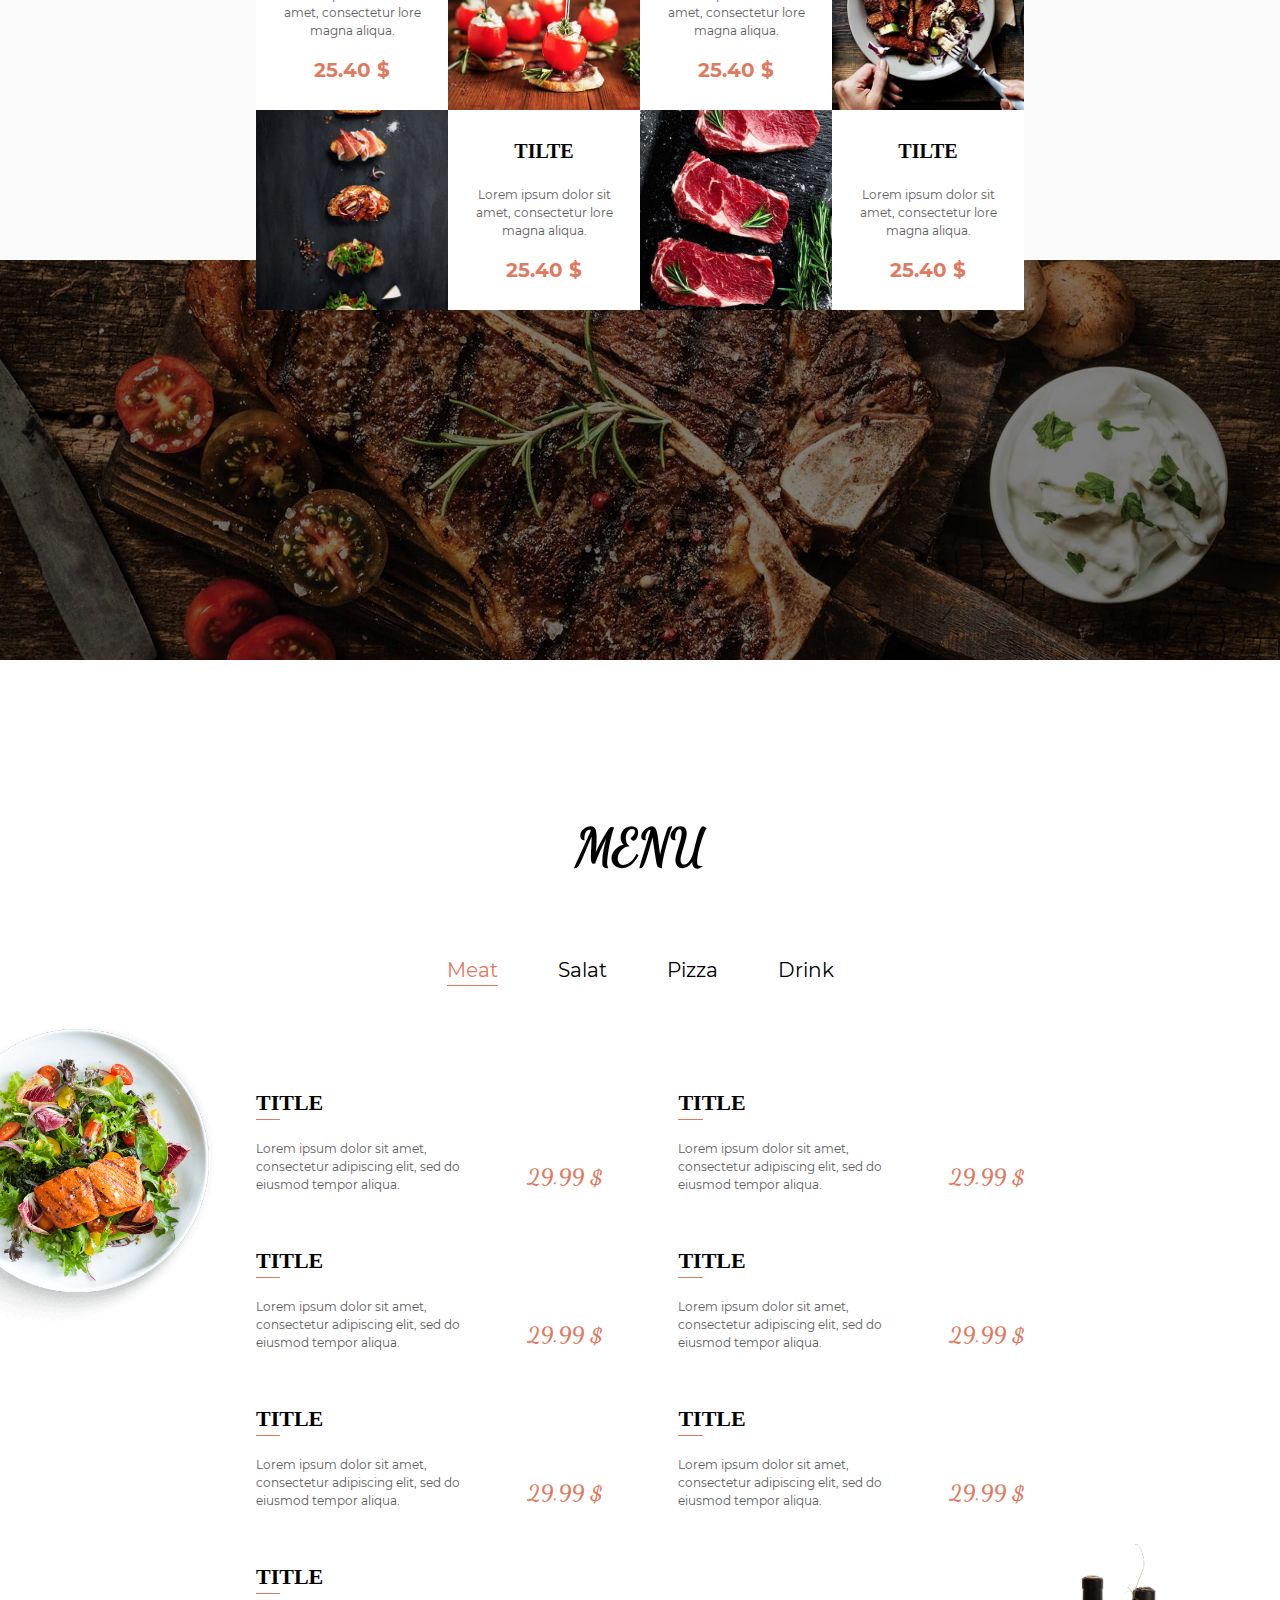
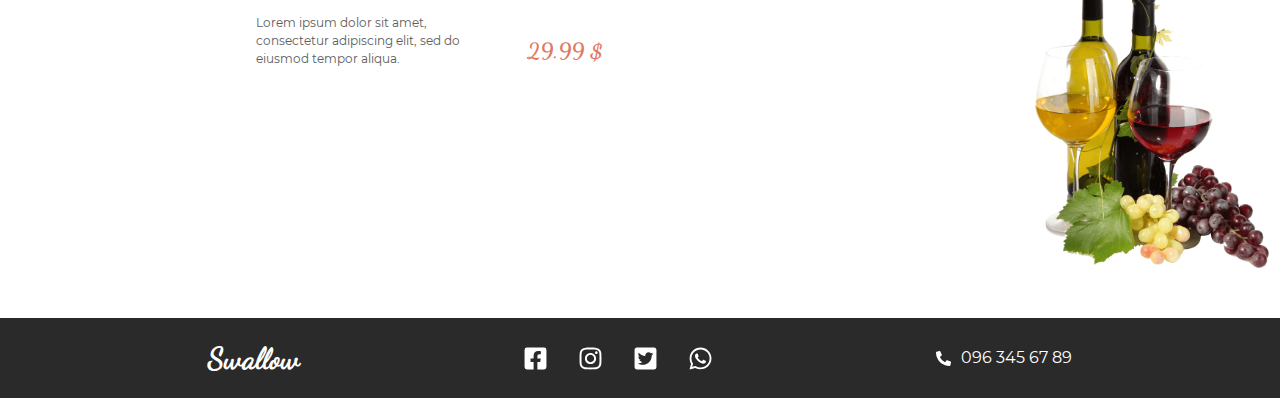
==== commit cf78b6a3: "Fix" ====
--- a/swallow/index.html
+++ b/swallow/index.html
@@ -70,7 +70,7 @@
                         </div>
                     </div>
                     <div class="img">
-                        <img src="/img/about.jpg" alt="">
+                        <img src="img/about.jpg" alt="">
                     </div>
                 </div>
                 <div class="row two">
@@ -382,7 +382,7 @@
 
     <div class="popup-main" id="popupopenid">
         <div class="popup-body">
-            <button class="close-popup"><img src="/img/close.svg" alt="close"></button>
+            <button class="close-popup"><img src="img/close.svg" alt="close"></button>
             <h3>book a table</h3>
             <div class="form-style-block">
                 <div class="form">
--- a/swallow/main.css
+++ b/swallow/main.css
@@ -1,18 +1,18 @@
 @font-face{
     font-family: DancingScript-Regular;
-    src: url(../fonts/DancingScript-Regular.ttf); 
+    src: url(fonts/DancingScript-Regular.ttf); 
 }
 @font-face{
     font-family: DancingScript-Bold;
-    src: url(../fonts/DancingScript-Bold.ttf); 
+    src: url(fonts/DancingScript-Bold.ttf); 
 }
 @font-face{
     font-family: MRegular;
-    src: url(../fonts/Montserrat-Regular.ttf); 
+    src: url(fonts/Montserrat-Regular.ttf); 
 }
 @font-face{
     font-family: MBold;
-    src: url(../fonts/Montserrat-Bold.ttf); 
+    src: url(fonts/Montserrat-Bold.ttf); 
 }
 *{
     margin: 0;
@@ -258,7 +258,7 @@
 }
 
 .first-screen{
-    background-image: url(/img/hero.jpg);
+    background-image: url(img/hero.jpg);
     background-repeat: no-repeat;
     background-position: center;
     background-size: cover;
@@ -351,7 +351,7 @@
 
 .midle-bg{
     margin-top: -50px;
-    background-image: url(/img/tasteful-recipes.jpg);
+    background-image: url(img/tasteful-recipes.jpg);
     background-repeat: no-repeat;
     background-position: center;
     background-size: cover;
@@ -430,7 +430,7 @@
 
 .menu-bg{
     margin-top: -50px;
-    background-image: url(/img/menus.jpg);
+    background-image: url(img/menus.jpg);
     background-repeat: no-repeat;
     background-position: center;
     background-size: cover;
@@ -464,7 +464,7 @@
     width: 422px;
     height: 404px;
     background-size: contain;
-    background-image: url(/img/salat.png);
+    background-image: url(img/salat.png);
     background-repeat: no-repeat;
 }
 .menu::after{
@@ -478,7 +478,7 @@
     height: 424px;
     /* height: 42%; */
     background-size: contain;
-    background-image: url(/img/wine.png);
+    background-image: url(img/wine.png);
     background-repeat: no-repeat;
 }
 .menu h2{
